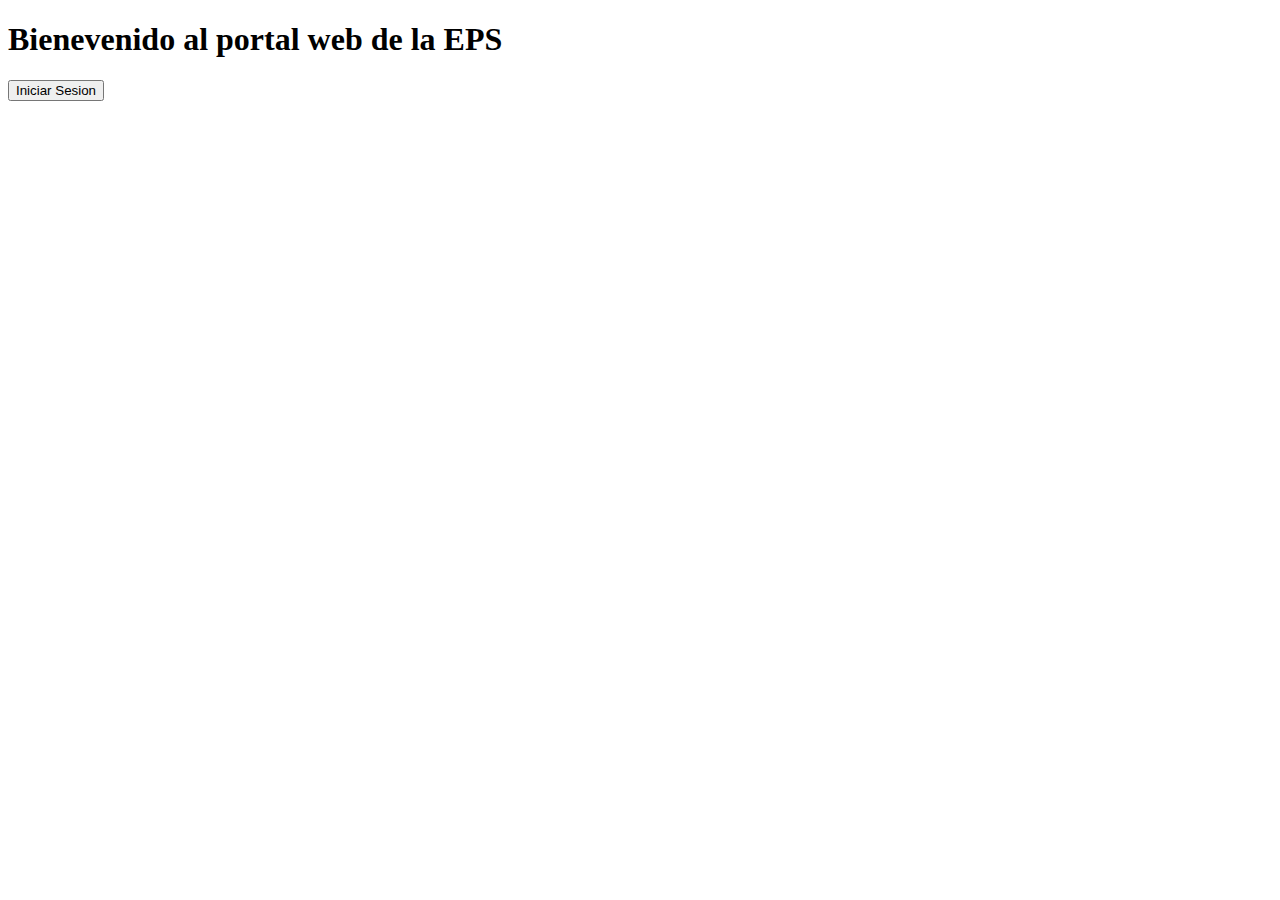
==== Proyecto-ServerPortalUsuario/src/main/resources/public/index.html @ 7cac957e "first commit" ====
<!DOCTYPE html>
<html>

<head>
    <title>Portal Web EPS</title>
    <meta charset="UTF-8">
    <meta name="viewport" content="width=device-width, initial-scale=1.0">
</head>

<body>
    <h1>Bienevenido al portal web de la EPS</h1>
    <a href="https://spti-proyecto.auth.us-east-1.amazoncognito.com/login?client_id=tnjv51b0qdsg3dno7g4u4mudh&response_type=code&scope=email+openid+phone&redirect_uri=http%3A%2F%2Flocalhost%3A5000%2Flogged_in"
        target="_self">
        <button>Iniciar Sesion</button>
    </a>
</body>

</html>
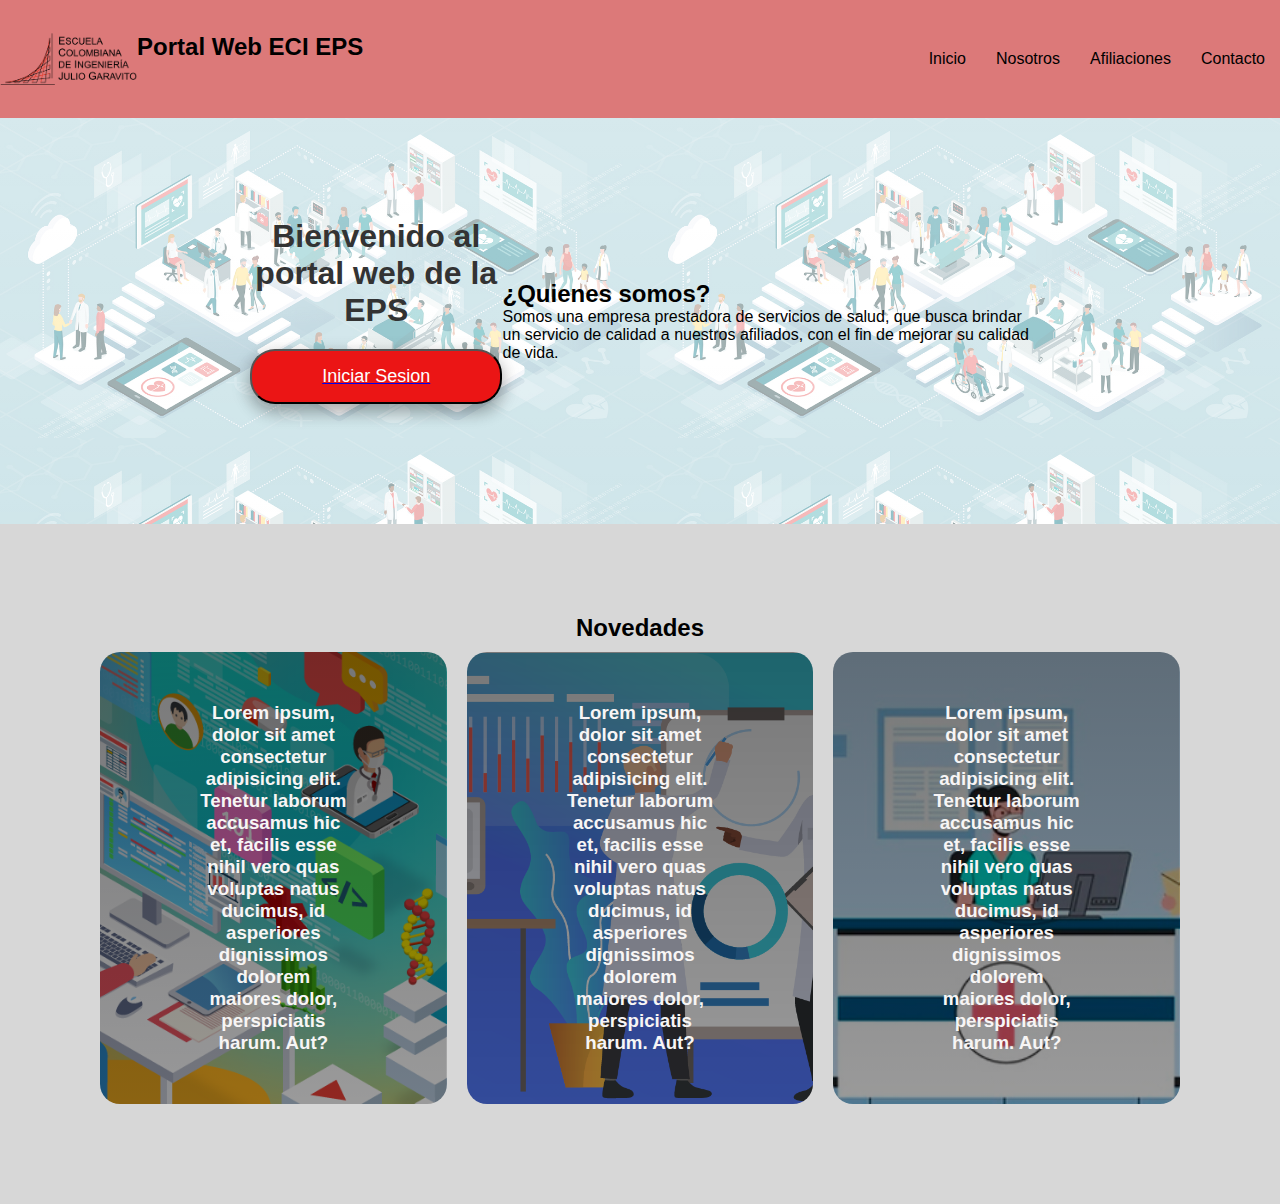
==== commit 847b8097: "Cambio pagina" ====
--- a/Proyecto-ServerPortalUsuario/src/main/resources/public/index.html
+++ b/Proyecto-ServerPortalUsuario/src/main/resources/public/index.html
@@ -1,18 +1,76 @@
 <!DOCTYPE html>
 <html>
+  <head>
+    <title>Portal Web EPS</title>
+    <meta charset="UTF-8" />
+    <meta name="viewport" content="width=device-width, initial-scale=1.0" />
+    <link rel="stylesheet" href="css/index.css" />
+  </head>
 
-<head>
-    <title>Portal Web EPS</title>
-    <meta charset="UTF-8">
-    <meta name="viewport" content="width=device-width, initial-scale=1.0">
-</head>
+  <body>
+    <header>
+      <div class="container">
+        <a href="index.html" class="logo">
+          <img src="css/img/logo.png" alt="Logo escuela" />
+          <h2>Portal Web ECI EPS</h2>
+        </a>
+        <nav>
+          <a href="index.html">Inicio</a>
+          <a href="">Nosotros</a>
+          <a href="">Afiliaciones</a>
+          <a href="">Contacto</a>
+        </nav>
+      </div>
+    </header>
 
-<body>
-    <h1>Bienevenido al portal web de la EPS</h1>
-    <a href="https://spti-proyecto.auth.us-east-1.amazoncognito.com/login?client_id=tnjv51b0qdsg3dno7g4u4mudh&response_type=code&scope=email+openid+phone&redirect_uri=http%3A%2F%2Flocalhost%3A5000%2Flogged_in"
-        target="_self">
-        <button>Iniciar Sesion</button>
-    </a>
-</body>
-
-</html>+    <main>
+      <section id="inicio">
+        <div class="container">
+          <h1>Bienvenido al portal web de la EPS</h1>
+          <a
+            href="https://spti-proyecto.auth.us-east-1.amazoncognito.com/login?client_id=tnjv51b0qdsg3dno7g4u4mudh&response_type=code&scope=email+openid+phone&redirect_uri=https%3A%2F%2Flocalhost%3A42000%2Flogged_in"
+            target="_self"
+          >
+            <button>Iniciar Sesion</button>
+          </a>
+        </div>
+        <div class="container">
+          <h2>¿Quienes somos?</h2>
+          <p>
+            Somos una empresa prestadora de servicios de salud, que busca
+            brindar un servicio de calidad a nuestros afiliados, con el fin de
+            mejorar su calidad de vida.
+          </p>
+        </div>
+      </section>
+      <section id="novedades">
+        <div class="container">
+          <h2 id="nov">Novedades</h2>
+          <div class="novedadess">
+            <div class="novedad">
+              <h3>
+                Lorem ipsum, dolor sit amet consectetur adipisicing elit.
+                Tenetur laborum accusamus hic et, facilis esse nihil vero quas
+                voluptas natus ducimus, id asperiores dignissimos dolorem
+                maiores dolor, perspiciatis harum. Aut?
+              </h3>
+              <p></p>
+            </div>
+            <div class="novedad">
+              <h3>Lorem ipsum, dolor sit amet consectetur adipisicing elit.
+                Tenetur laborum accusamus hic et, facilis esse nihil vero quas
+                voluptas natus ducimus, id asperiores dignissimos dolorem
+                maiores dolor, perspiciatis harum. Aut?</h3>
+            </div>
+            <div class="novedad">
+              <h3>Lorem ipsum, dolor sit amet consectetur adipisicing elit.
+                Tenetur laborum accusamus hic et, facilis esse nihil vero quas
+                voluptas natus ducimus, id asperiores dignissimos dolorem
+                maiores dolor, perspiciatis harum. Aut?</h3>
+            </div>
+          </div>
+        </div>
+      </section>
+    </main>
+  </body>
+</html>
--- a/Proyecto-ServerPortalUsuario/src/main/resources/public/css/index.css
+++ b/Proyecto-ServerPortalUsuario/src/main/resources/public/css/index.css
@@ -0,0 +1,185 @@
+*{
+    margin: 0;
+    padding: 0;
+}
+
+body {
+    font-family: 'Englebert','Roboto', sans-serif;
+    margin: 0;
+    padding: 0;
+    background-color: #f2f2f2;
+}
+
+header {
+    background-color: #ca13138a;
+    padding: 20px 0;
+    width: 100%;
+    margin-bottom: 0;
+}
+
+header nav{
+    display: flex;
+    flex-direction: row;
+    padding: 0px;
+}
+
+header a{
+    padding: 30px 15px;
+    display: flex;
+    text-decoration: none;
+    color: black;
+    font-size: 100%;
+}
+
+nav a:hover{
+    color: white;
+}
+
+.logo {
+    margin-top: 0;
+    margin: auto;
+    padding: 0;
+}
+
+header .container {
+    display: flex;
+    flex-direction: row;
+    justify-content: space-between;
+}
+
+.logo img{
+    width: 15%;
+    height: auto;
+}
+
+main{
+    background-image: linear-gradient(
+        0deg,
+        rgba(255, 255, 255, 0.473),
+        rgba(255, 255, 255, 0.63)
+    ),
+    url(img/salud.png);
+    background-position: 0px 0px;
+    background-size: 50%;
+    
+}
+
+#inicio{
+    padding-top: 100px;
+    padding-bottom: 100px;
+    display:flex;
+    flex-direction: row;
+    align-items: center;
+    justify-content: center;
+    padding-left: 250px;
+    padding-right: 250px;
+}
+
+#novedades{
+    background-color: rgb(215, 215, 215);
+    flex-direction: row;
+    display: flex;
+    align-items: center;
+    justify-content: center;
+    text-align: center;
+    padding: 10vh;
+}
+
+#novedades h2{
+    color: black;
+    
+}
+
+#novedades .novedadess{
+    display: flex;
+    flex-direction: row;
+    align-items: center;
+    justify-content: center;
+    text-align: center;
+    
+
+}
+
+#novedades .container{
+    text-align: center;
+    color: rgb(247, 245, 245);
+}
+
+#novedades p{
+    display: none;
+}
+
+#novedades .novedad{
+    padding: 50px 100px;
+    margin: 10px;
+    border-radius: 20px;
+    flex-direction: row;
+    
+}
+
+.novedad:first-child {
+    background-image: linear-gradient(
+        0deg,
+        rgba(0, 0, 1, 0.398),
+        rgba(0, 0, 1, 0.528)
+    ),
+    url(img/nov1.png);
+    background-position: center center;
+    background-size: cover;
+    
+}
+
+.novedad:nth-child(2){
+    background-image: linear-gradient(
+        0deg,
+        rgba(0, 0, 1, 0.398),
+        rgba(0, 0, 1, 0.528)
+    ),
+    url(img/nov3.png);
+    background-position: center center;
+    background-size: cover;
+}
+
+.novedad:nth-child(3){
+    background-image: linear-gradient(
+        0deg,
+        rgba(0, 0, 1, 0.398),
+        rgba(0, 0, 1, 0.528)
+    ),
+    url(img/nov2.png);
+    background-position: center center;
+    background-size: cover;
+}
+
+
+#novedades{
+    text-align: center;
+    color: rgb(247, 245, 245);
+}
+
+h1 {
+    color: #333;
+    text-align: center;
+}
+
+button {
+    display: flex;
+    text-decoration: none;
+    justify-content: center;
+    align-items: center;
+    font-size: 18px;
+    color: #fff;
+    background-color: #eb1515;
+    padding: 15px 30px;
+    margin: 20px auto;
+    width: 100%;
+    max-width: 300px;
+    border-radius: 25px;
+    box-shadow: 0 8px 16px 0 rgba(0,0,0,0.2), 0 6px 20px 0 rgba(0,0,0,0.19);
+    text-decoration: none;
+
+}
+
+button:hover {
+    background-color: #ee5959;
+}